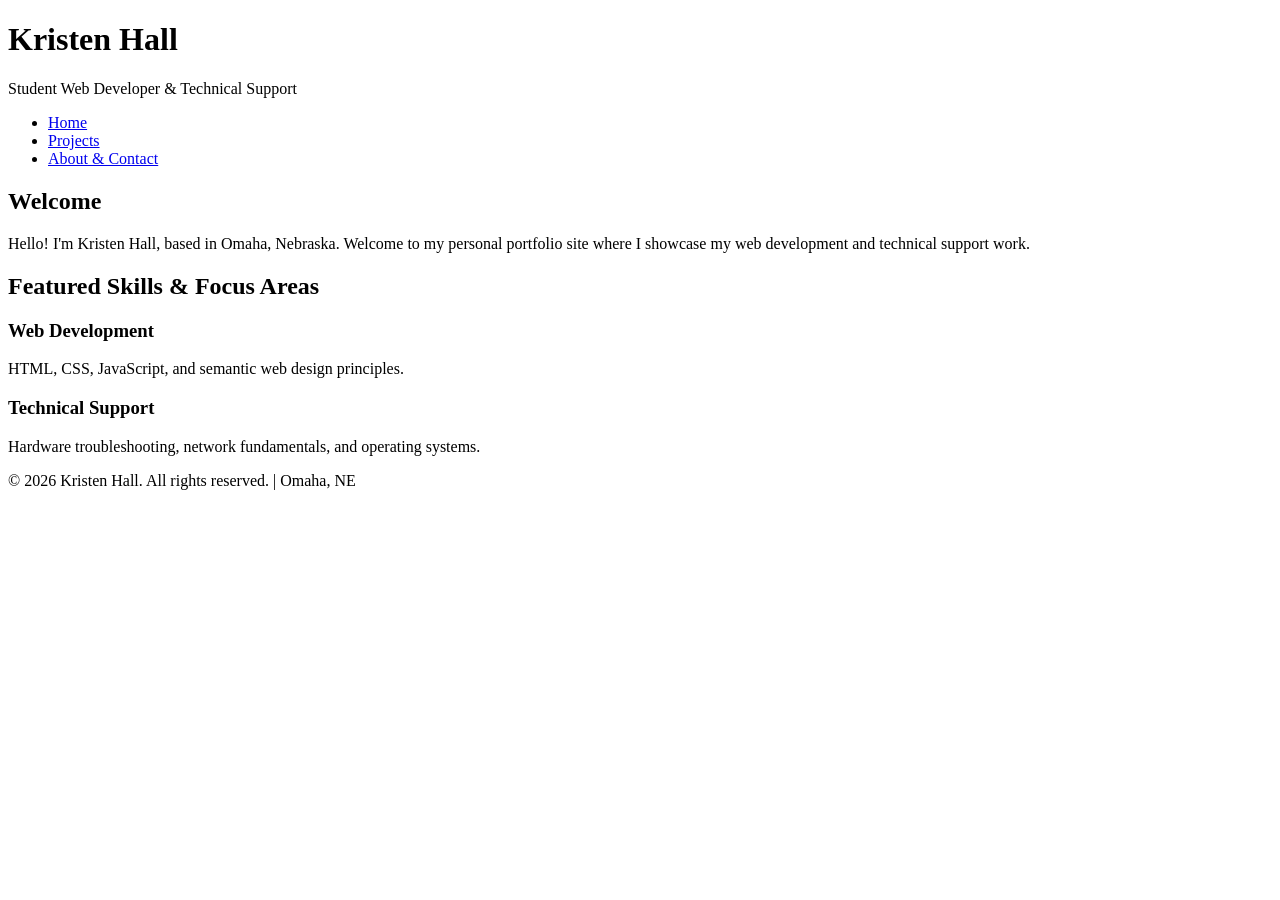
==== index.html @ 6463f843 "Commit" ====
<!DOCTYPE html>
<html lang="en">
<head>
    <meta charset="UTF-8">
    <meta name="viewport" content="width=device-width, initial-scale=1.0">
    <title>Kristen Hall - Portfolio Home</title>
</head>
<body>
    <header>
        <h1>Kristen Hall</h1>
        <p>Student Web Developer &amp; Technical Support</p>
        <nav aria-label="Main navigation">
            <ul>
                <li><a href="index.html" aria-current="page">Home</a></li>
                <li><a href="projects.html">Projects</a></li>
                <li><a href="contact.html">About &amp; Contact</a></li>
            </ul>
        </nav>
    </header>

    <main>
        <section>
            <h2>Welcome</h2>
            <p>Hello! I'm Kristen Hall, based in Omaha, Nebraska. Welcome to my personal portfolio site where I showcase my web development and technical support work.</p>
        </section>

        <section>
            <h2>Featured Skills &amp; Focus Areas</h2>
            <h3>Web Development</h3>
            <p>HTML, CSS, JavaScript, and semantic web design principles.</p>

            <h3>Technical Support</h3>
            <p>Hardware troubleshooting, network fundamentals, and operating systems.</p>
        </section>
    </main>

    <footer>
        <p>&copy; 2026 Kristen Hall. All rights reserved. | Omaha, NE</p>
    </footer>
</body>
</html>
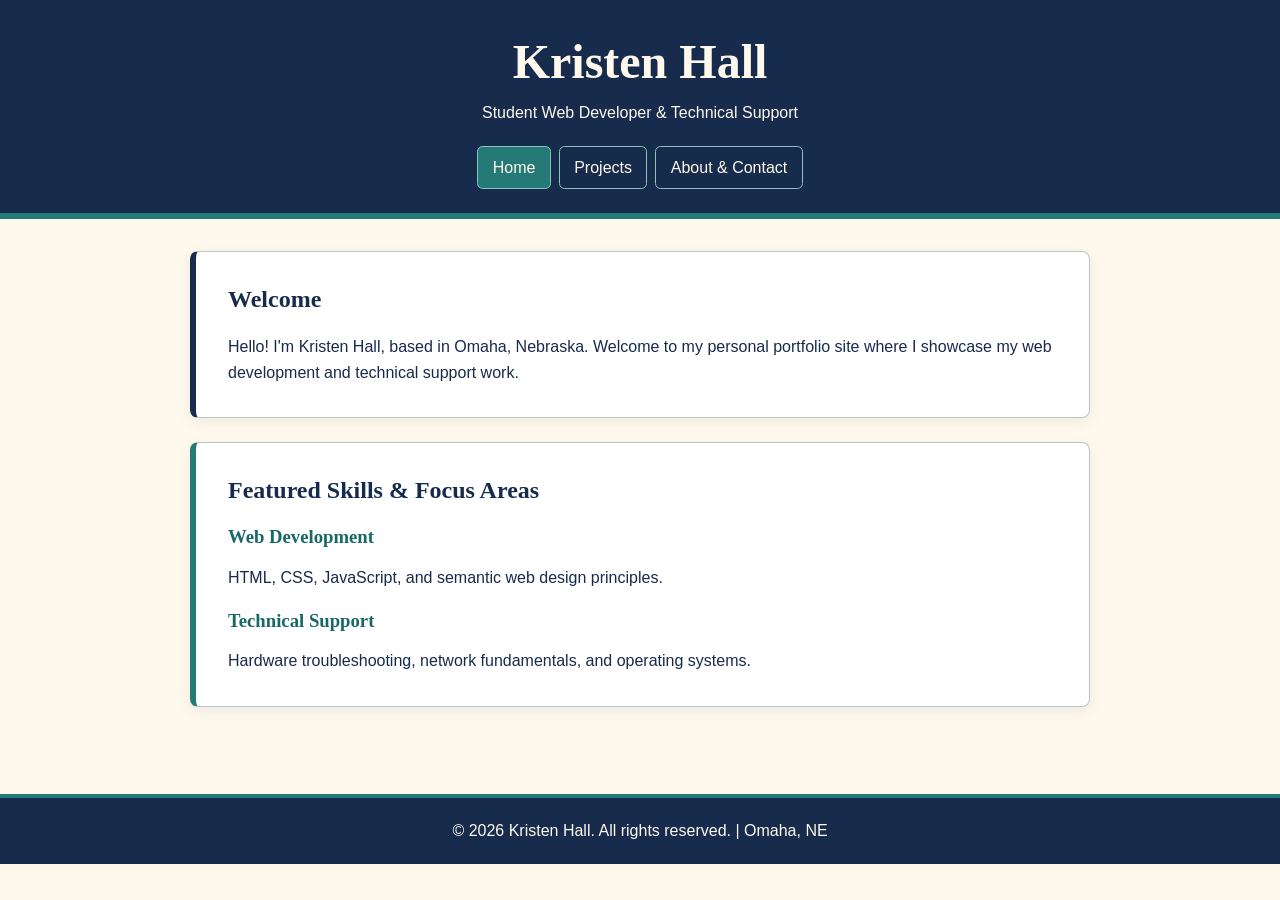
==== commit e7c0238f: "commit" ====
--- a/index.html
+++ b/index.html
@@ -4,12 +4,13 @@
     <meta charset="UTF-8">
     <meta name="viewport" content="width=device-width, initial-scale=1.0">
     <title>Kristen Hall - Portfolio Home</title>
+    <link rel="stylesheet" href="styles.css">
 </head>
 <body>
-    <header>
+    <header class="site-header">
         <h1>Kristen Hall</h1>
         <p>Student Web Developer &amp; Technical Support</p>
-        <nav aria-label="Main navigation">
+        <nav class="site-nav" aria-label="Main navigation">
             <ul>
                 <li><a href="index.html" aria-current="page">Home</a></li>
                 <li><a href="projects.html">Projects</a></li>
@@ -19,12 +20,12 @@
     </header>
 
     <main>
-        <section>
+        <section id="welcome" class="content-card">
             <h2>Welcome</h2>
             <p>Hello! I'm Kristen Hall, based in Omaha, Nebraska. Welcome to my personal portfolio site where I showcase my web development and technical support work.</p>
         </section>
 
-        <section>
+        <section class="content-card">
             <h2>Featured Skills &amp; Focus Areas</h2>
             <h3>Web Development</h3>
             <p>HTML, CSS, JavaScript, and semantic web design principles.</p>
@@ -34,7 +35,7 @@
         </section>
     </main>
 
-    <footer>
+    <footer class="site-footer">
         <p>&copy; 2026 Kristen Hall. All rights reserved. | Omaha, NE</p>
     </footer>
 </body>
--- a/styles.css
+++ b/styles.css
@@ -0,0 +1,143 @@
+* {
+    box-sizing: border-box;
+}
+
+body {
+    margin: 0;
+    background-color: #FFF9ED;
+    color: #172B4D;
+    font-family: Arial, sans-serif;
+    line-height: 1.6;
+}
+
+h1,
+h2,
+h3 {
+    font-family: Georgia, serif;
+    line-height: 1.25;
+}
+
+a {
+    color: #176866;
+}
+
+a:hover,
+a:focus {
+    color: #172B4D;
+}
+
+.site-header {
+    padding: 2rem 1rem 1.5rem;
+    border-bottom: 6px solid #257A78;
+    background-color: #172B4D;
+    color: #FFF9ED;
+    text-align: center;
+}
+
+.site-header h1 {
+    margin: 0;
+    font-size: clamp(2rem, 5vw, 3rem);
+}
+
+.site-header p {
+    margin: 0.5rem 0 1.25rem;
+}
+
+.site-nav ul {
+    display: flex;
+    flex-wrap: wrap;
+    justify-content: center;
+    gap: 0.5rem;
+    margin: 0;
+    padding: 0;
+    list-style: none;
+}
+
+.site-nav a {
+    display: block;
+    padding: 0.5rem 0.9rem;
+    border: 1px solid #8BC4B8;
+    border-radius: 0.35rem;
+    color: #FFF9ED;
+    text-decoration: none;
+}
+
+.site-nav a:hover,
+.site-nav a:focus,
+.site-nav a[aria-current="page"] {
+    background-color: #257A78;
+    color: #FFF9ED;
+}
+
+main {
+    width: min(100% - 2rem, 900px);
+    min-height: 55vh;
+    margin: 2rem auto;
+}
+
+.content-card,
+.project-card {
+    margin: 0 0 1.5rem;
+    padding: clamp(1.25rem, 4vw, 2rem);
+    border: 1px solid #B7C9C3;
+    border-left: 6px solid #257A78;
+    border-radius: 0.5rem;
+    background-color: #FFFFFF;
+    box-shadow: 0 4px 14px rgb(23 43 77 / 8%);
+}
+
+.content-card h2 {
+    margin-top: 0;
+    color: #172B4D;
+}
+
+.content-card h3 {
+    margin-bottom: 0.25rem;
+    color: #176866;
+}
+
+.content-card p:last-child,
+.project-card p:last-child {
+    margin-bottom: 0;
+}
+
+#welcome {
+    border-left-color: #172B4D;
+}
+
+.project-card {
+    margin-top: 1rem;
+    background-color: #F5FAF8;
+}
+
+.project-card h3 {
+    margin-top: 0;
+}
+
+.site-footer {
+    margin-top: 3rem;
+    padding: 1.25rem 1rem;
+    border-top: 4px solid #257A78;
+    background-color: #172B4D;
+    color: #FFF9ED;
+    text-align: center;
+}
+
+.site-footer p {
+    margin: 0;
+}
+
+@media (max-width: 480px) {
+    main {
+        width: min(100% - 1rem, 900px);
+        margin: 1rem auto;
+    }
+
+    .site-nav ul {
+        gap: 0.25rem;
+    }
+
+    .site-nav a {
+        padding: 0.45rem 0.65rem;
+    }
+}
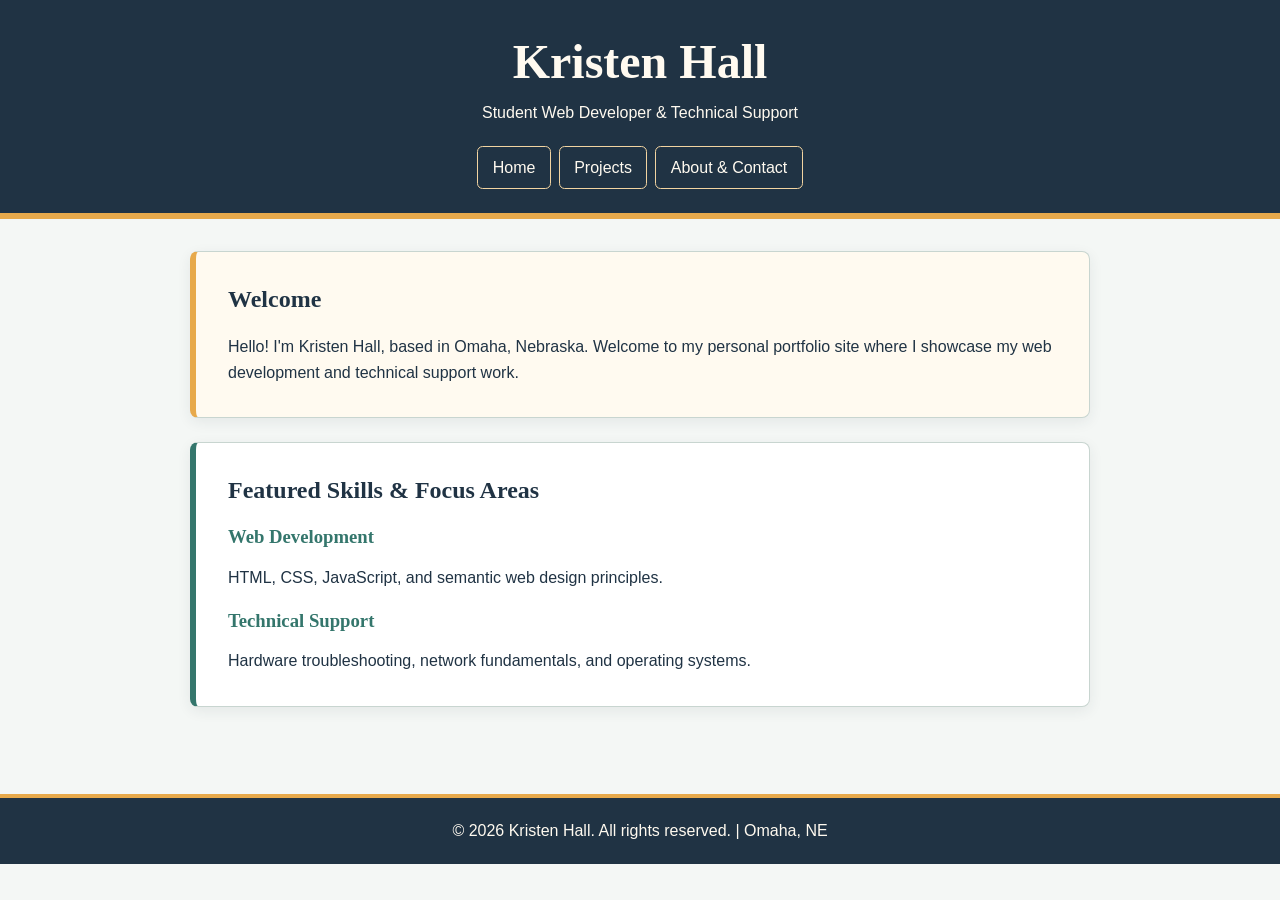
==== commit 9de0a8ba: "homework1.Css" ====
--- a/index.html
+++ b/index.html
@@ -4,7 +4,7 @@
     <meta charset="UTF-8">
     <meta name="viewport" content="width=device-width, initial-scale=1.0">
     <title>Kristen Hall - Portfolio Home</title>
-    <link rel="stylesheet" href="styles.css">
+    <link rel="stylesheet" href="homework1.css">
 </head>
 <body>
     <header class="site-header">
--- a/homework1.css
+++ b/homework1.css
@@ -0,0 +1,133 @@
+* {
+    box-sizing: border-box;
+}
+
+body {
+    margin: 0;
+    background-color: #f4f7f5;
+    color: #203344;
+    font-family: Arial, sans-serif;
+    line-height: 1.6;
+}
+
+h1,
+h2,
+h3 {
+    font-family: Georgia, serif;
+    line-height: 1.25;
+}
+
+a {
+    color: #34766c;
+}
+
+a:hover,
+a:focus {
+    color: #2db045;
+}
+
+.site-header {
+    margin: 0;
+    padding: 2rem 1rem 1.5rem;
+    border-bottom: 6px solid #e7a94b;
+    background-color: #203344;
+    color: #fffaf0;
+    text-align: center;
+}
+
+.site-header h1 {
+    margin: 0;
+    font-size: clamp(2rem, 5vw, 3rem);
+}
+
+.site-header p {
+    margin: 0.5rem 0 1.25rem;
+}
+
+.site-nav ul {
+    display: flex;
+    flex-wrap: wrap;
+    justify-content: center;
+    gap: 0.5rem;
+    margin: 0;
+    padding: 0;
+    list-style: none;
+}
+
+.site-nav a {
+    display: block;
+    padding: 0.5rem 0.9rem;
+    border: 1px solid #f2d4a1;
+    border-radius: 0.35rem;
+    color: #fffaf0;
+    text-decoration: none;
+}
+
+.site-nav a:hover,
+.site-nav a:focus {
+    background-color: #e7a94b;
+    color: #203344;
+}
+
+main {
+    width: min(100% - 2rem, 900px);
+    min-height: 55vh;
+    margin: 2rem auto;
+}
+
+.content-card {
+    margin: 0 0 1.5rem;
+    padding: clamp(1.25rem, 4vw, 2rem);
+    border: 1px solid #c8d5d0;
+    border-left: 6px solid #34766c;
+    border-radius: 0.5rem;
+    background-color: #fff;
+    box-shadow: 0 4px 14px rgb(32 51 68 / 8%);
+}
+
+.content-card h2 {
+    margin-top: 0;
+    color: #203344;
+}
+
+.content-card h3 {
+    margin-bottom: 0.25rem;
+    color: #34766c;
+}
+
+.content-card p:last-child {
+    margin-bottom: 0;
+}
+
+#welcome {
+    border-left-color: #e7a94b;
+    background-color: #fffaf0;
+}
+
+.site-footer {
+    margin-top: 3rem;
+    padding: 1.25rem 1rem;
+    border-top: 4px solid #e7a94b;
+    background-color: #203344;
+    color: #fffaf0;
+    text-align: center;
+}
+
+.site-footer p {
+    margin: 0;
+}
+
+@media (max-width: 480px) {
+    main {
+        width: min(100% - 1rem, 900px);
+        margin: 1rem auto;
+    }
+
+    .site-nav ul {
+        gap: 0.25rem;
+    }
+
+    .site-nav a {
+        padding: 0.45rem 0.65rem;
+    }
+}
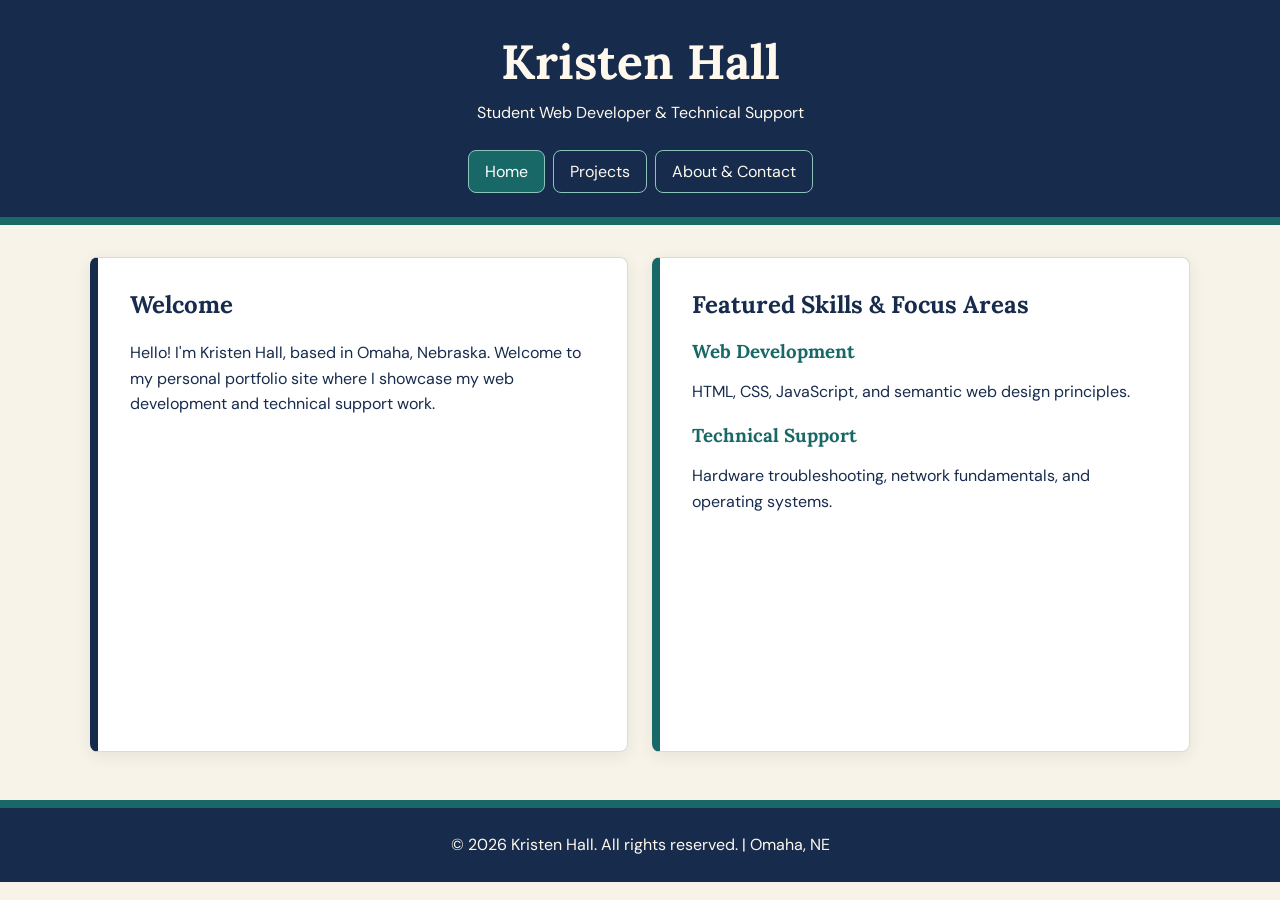
==== commit 62ff5524: "Apply responsive portfolio styling Co-authored-by: Copilot <223556219+Copilot@users.noreply.github.c" ====
--- a/index.html
+++ b/index.html
@@ -4,6 +4,9 @@
     <meta charset="UTF-8">
     <meta name="viewport" content="width=device-width, initial-scale=1.0">
     <title>Kristen Hall - Portfolio Home</title>
+    <link rel="preconnect" href="https://fonts.googleapis.com">
+    <link rel="preconnect" href="https://fonts.gstatic.com" crossorigin>
+    <link href="https://fonts.googleapis.com/css2?family=DM+Sans:wght@400;500;600;700&family=Lora:wght@500;600;700&display=swap" rel="stylesheet">
     <link rel="stylesheet" href="homework1.css">
 </head>
 <body>
--- a/homework1.css
+++ b/homework1.css
@@ -3,52 +3,52 @@
 }
 
 body {
+    min-width: 320px;
     margin: 0;
-    background-color: #f4f7f5;
-    color: #203344;
-    font-family: Arial, sans-serif;
+    background-color: #F7F3E8;
+    color: #172B4D;
+    font-family: "DM Sans", sans-serif;
     line-height: 1.6;
 }
 
 h1,
 h2,
 h3 {
-    font-family: Georgia, serif;
+    font-family: "Lora", Georgia, serif;
     line-height: 1.25;
 }
 
 a {
-    color: #34766c;
+    color: #176866;
 }
 
 a:hover,
-a:focus {
-    color: #2db045;
+a:focus-visible {
+    color: #0D4948;
 }
 
 .site-header {
-    margin: 0;
-    padding: 2rem 1rem 1.5rem;
-    border-bottom: 6px solid #e7a94b;
-    background-color: #203344;
-    color: #fffaf0;
+    padding: 32px 16px 24px;
+    border-bottom: 8px solid #176866;
+    background-color: #172B4D;
+    color: #FFF9ED;
     text-align: center;
 }
 
 .site-header h1 {
     margin: 0;
-    font-size: clamp(2rem, 5vw, 3rem);
+    font-size: clamp(32px, 5vw, 48px);
 }
 
 .site-header p {
-    margin: 0.5rem 0 1.25rem;
+    margin: 8px 0 24px;
 }
 
 .site-nav ul {
     display: flex;
     flex-wrap: wrap;
     justify-content: center;
-    gap: 0.5rem;
+    gap: 8px;
     margin: 0;
     padding: 0;
     list-style: none;
@@ -56,60 +56,83 @@
 
 .site-nav a {
     display: block;
-    padding: 0.5rem 0.9rem;
-    border: 1px solid #f2d4a1;
-    border-radius: 0.35rem;
-    color: #fffaf0;
+    padding: 8px 16px;
+    border: 1px solid #8BC4B8;
+    border-radius: 8px;
+    color: #FFF9ED;
     text-decoration: none;
 }
 
 .site-nav a:hover,
-.site-nav a:focus {
-    background-color: #e7a94b;
-    color: #203344;
+.site-nav a:focus-visible,
+.site-nav a[aria-current="page"] {
+    background-color: #176866;
+    color: #FFFFFF;
 }
 
 main {
-    width: min(100% - 2rem, 900px);
+    display: grid;
+    width: min(100% - 32px, 1100px);
+    gap: 24px;
     min-height: 55vh;
-    margin: 2rem auto;
+    margin: 32px auto;
 }
 
-.content-card {
-    margin: 0 0 1.5rem;
-    padding: clamp(1.25rem, 4vw, 2rem);
-    border: 1px solid #c8d5d0;
-    border-left: 6px solid #34766c;
-    border-radius: 0.5rem;
-    background-color: #fff;
-    box-shadow: 0 4px 14px rgb(32 51 68 / 8%);
+.content-card,
+.project-card {
+    margin: 0;
+    padding: clamp(24px, 4vw, 32px);
+    border: 1px solid #D4DED8;
+    border-left: 8px solid #176866;
+    border-radius: 8px;
+    background-color: #FFFFFF;
+    box-shadow: 0 4px 16px rgb(23 43 77 / 8%);
 }
 
 .content-card h2 {
     margin-top: 0;
-    color: #203344;
+    color: #172B4D;
 }
 
 .content-card h3 {
-    margin-bottom: 0.25rem;
-    color: #34766c;
+    margin-bottom: 8px;
+    color: #176866;
 }
 
-.content-card p:last-child {
+.content-card p:last-child,
+.project-card p:last-child {
     margin-bottom: 0;
 }
 
-#welcome {
-    border-left-color: #e7a94b;
-    background-color: #fffaf0;
+.content-card#welcome {
+    border-left-color: #172B4D;
+}
+
+.content-card--projects {
+    grid-column: 1 / -1;
+}
+
+.project-list {
+    display: grid;
+    gap: 16px;
+    margin-top: 24px;
+}
+
+.project-card {
+    padding: 24px;
+    background-color: #F7FAF8;
+}
+
+.project-card h3 {
+    margin-top: 0;
 }
 
 .site-footer {
-    margin-top: 3rem;
-    padding: 1.25rem 1rem;
-    border-top: 4px solid #e7a94b;
-    background-color: #203344;
-    color: #fffaf0;
+    margin-top: 48px;
+    padding: 24px 16px;
+    border-top: 8px solid #176866;
+    background-color: #172B4D;
+    color: #FFF9ED;
     text-align: center;
 }
 
@@ -117,17 +140,37 @@
     margin: 0;
 }
 
-@media (max-width: 480px) {
+@media (max-width: 600px) {
     main {
-        width: min(100% - 1rem, 900px);
-        margin: 1rem auto;
+        width: min(100% - 16px, 1100px);
+        gap: 16px;
+        margin: 16px auto;
     }
 
-    .site-nav ul {
-        gap: 0.25rem;
+    .site-header {
+        padding: 24px 16px;
     }
 
     .site-nav a {
-        padding: 0.45rem 0.65rem;
+        padding: 8px;
     }
-}+
+    .content-card,
+    .project-card {
+        padding: 24px 16px;
+    }
+
+    .site-footer {
+        margin-top: 32px;
+    }
+}
+
+@media (min-width: 900px) {
+    main {
+        grid-template-columns: repeat(2, minmax(0, 1fr));
+    }
+
+    .project-list {
+        grid-template-columns: repeat(2, minmax(0, 1fr));
+    }
+}
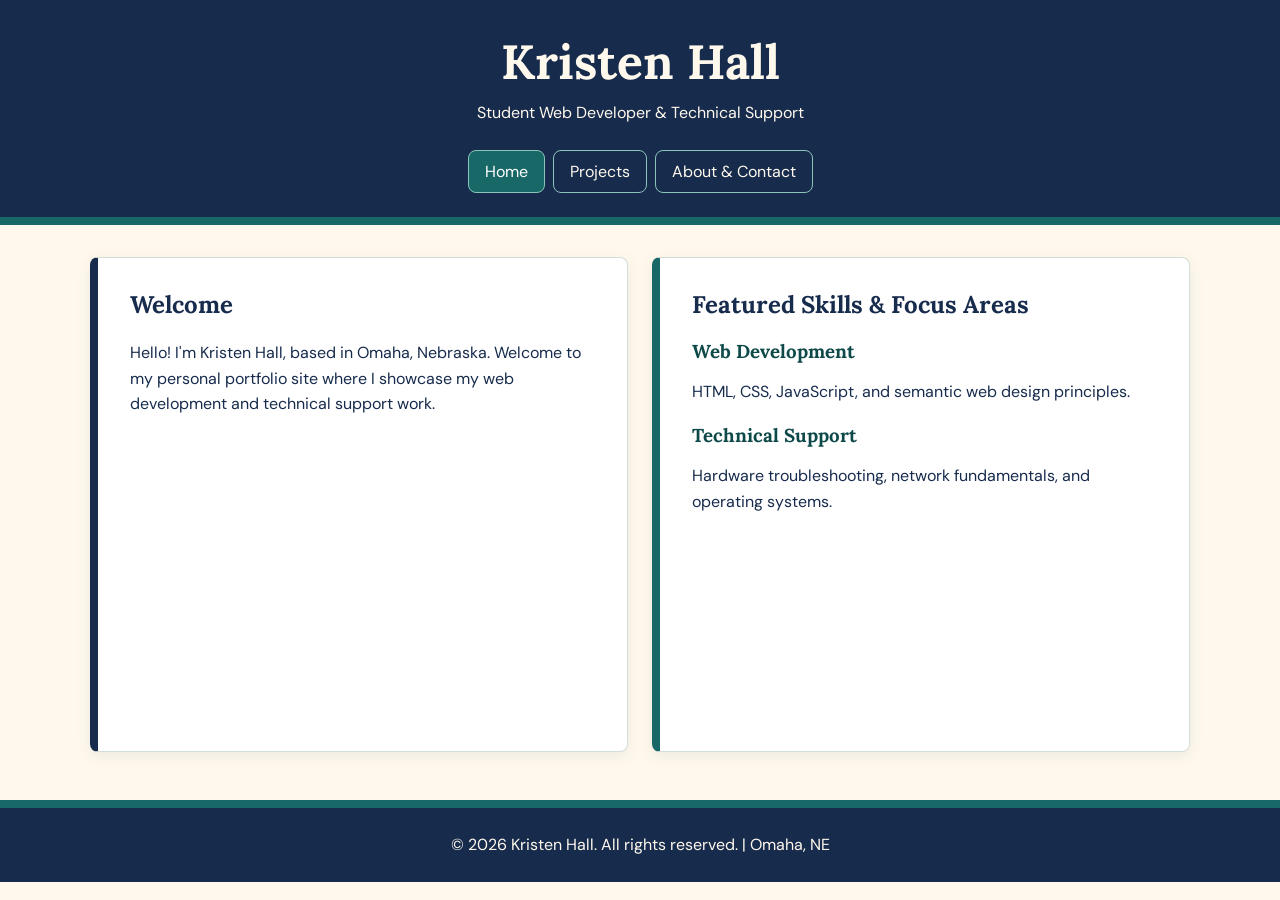
==== commit 8274a3b2: "Improve portfolio accessibility and visual design Co-authored-by: Copilot <223556219+Copilot@users.n" ====
--- a/index.html
+++ b/index.html
@@ -10,6 +10,7 @@
     <link rel="stylesheet" href="homework1.css">
 </head>
 <body>
+    <a class="skip-link" href="#main-content">Skip to main content</a>
     <header class="site-header">
         <h1>Kristen Hall</h1>
         <p>Student Web Developer &amp; Technical Support</p>
@@ -22,7 +23,7 @@
         </nav>
     </header>
 
-    <main>
+    <main id="main-content">
         <section id="welcome" class="content-card">
             <h2>Welcome</h2>
             <p>Hello! I'm Kristen Hall, based in Omaha, Nebraska. Welcome to my personal portfolio site where I showcase my web development and technical support work.</p>
--- a/homework1.css
+++ b/homework1.css
@@ -3,12 +3,27 @@
 }
 
 body {
-    min-width: 320px;
-    margin: 0;
-    background-color: #F7F3E8;
+    margin: 0;
+    background-color: #FFF9ED;
     color: #172B4D;
     font-family: "DM Sans", sans-serif;
     line-height: 1.6;
+}
+
+.skip-link {
+    position: absolute;
+    z-index: 1;
+    top: 8px;
+    left: 8px;
+    padding: 8px 12px;
+    transform: translateY(-150%);
+    border-radius: 4px;
+    background-color: #FFFFFF;
+    color: #172B4D;
+}
+
+.skip-link:focus {
+    transform: translateY(0);
 }
 
 h1,
@@ -20,11 +35,24 @@
 
 a {
     color: #176866;
+    overflow-wrap: anywhere;
 }
 
 a:hover,
 a:focus-visible {
     color: #0D4948;
+}
+
+a:focus-visible,
+button:focus-visible,
+input:focus-visible,
+textarea:focus-visible {
+    outline: 3px solid #0D4948;
+    outline-offset: 3px;
+}
+
+.site-nav a:focus-visible {
+    outline-color: #FFF9ED;
 }
 
 .site-header {
@@ -73,6 +101,7 @@
 main {
     display: grid;
     width: min(100% - 32px, 1100px);
+    grid-template-columns: minmax(0, 1fr);
     gap: 24px;
     min-height: 55vh;
     margin: 32px auto;
@@ -80,6 +109,7 @@
 
 .content-card,
 .project-card {
+    min-width: 0;
     margin: 0;
     padding: clamp(24px, 4vw, 32px);
     border: 1px solid #D4DED8;
@@ -96,7 +126,7 @@
 
 .content-card h3 {
     margin-bottom: 8px;
-    color: #176866;
+    color: #0D4948;
 }
 
 .content-card p:last-child,
@@ -120,7 +150,7 @@
 
 .project-card {
     padding: 24px;
-    background-color: #F7FAF8;
+    background-color: #FFFFFF;
 }
 
 .project-card h3 {
@@ -140,6 +170,71 @@
     margin: 0;
 }
 
+.contact-form {
+    margin: 24px 0;
+}
+
+.contact-form fieldset {
+    display: grid;
+    gap: 16px;
+    margin: 0;
+    padding: 20px;
+    border: 2px solid #176866;
+    border-radius: 8px;
+}
+
+.contact-form legend {
+    padding: 0 8px;
+    color: #172B4D;
+    font-weight: 700;
+}
+
+.form-field {
+    display: grid;
+    gap: 6px;
+}
+
+.form-field label {
+    font-weight: 700;
+}
+
+.form-field input,
+.form-field textarea {
+    width: 100%;
+    padding: 10px 12px;
+    border: 1px solid #52647B;
+    border-radius: 4px;
+    background-color: #FFFFFF;
+    color: #172B4D;
+    font: inherit;
+}
+
+.form-field [aria-invalid="true"] {
+    border: 2px solid #A12622;
+}
+
+.field-error {
+    color: #8A1C18;
+    font-weight: 600;
+}
+
+.submit-button {
+    margin-top: 16px;
+    padding: 10px 16px;
+    border: 2px solid #176866;
+    border-radius: 4px;
+    background-color: #176866;
+    color: #FFFFFF;
+    font: inherit;
+    font-weight: 700;
+    cursor: pointer;
+}
+
+.submit-button:hover {
+    border-color: #0D4948;
+    background-color: #0D4948;
+}
+
 @media (max-width: 600px) {
     main {
         width: min(100% - 16px, 1100px);
@@ -165,7 +260,7 @@
     }
 }
 
-@media (min-width: 900px) {
+@media (min-width: 700px) {
     main {
         grid-template-columns: repeat(2, minmax(0, 1fr));
     }
